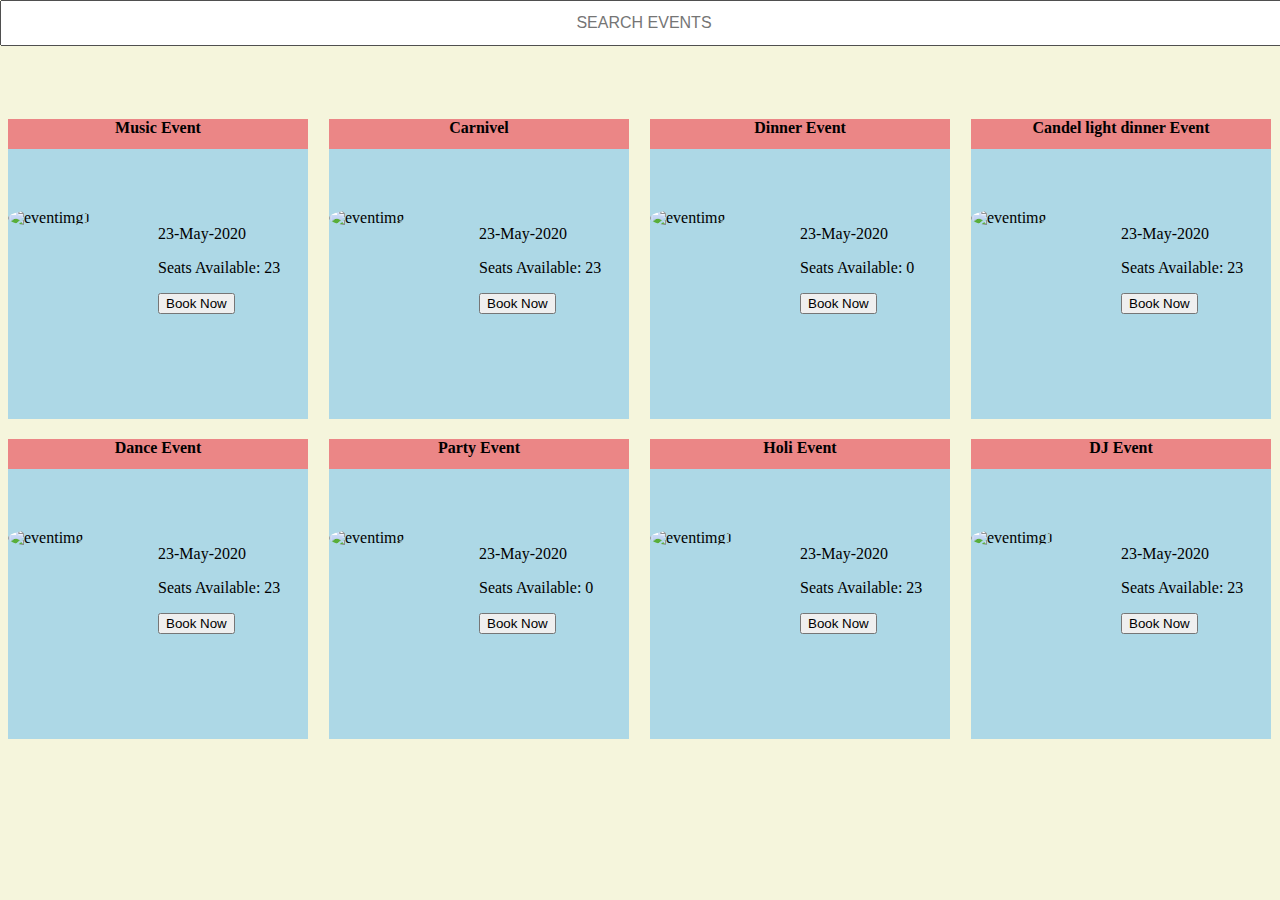
==== index.html @ ef8fa831 "first commit" ====
<!DOCTYPE html>
<html lang="en">
<head>
    <meta charset="UTF-8">
    <meta http-equiv="X-UA-Compatible" content="IE=edge">
    <meta name="viewport" content="width=device-width, initial-scale=1.0">
    <title>Events</title>
    <link rel="stylesheet" href="style.css">
</head>
<body>
    <div class="box">
        <input type="text" placeholder="SEARCH EVENTS" class="serach">
    </div>
    <br><br>
    <form action="update.html">
        <div class="parent">
            <div class="child1">
                <label for="text" class="event1">Music Event</label><br>
                <div class="condainer1">
                    <img src="/B43WDTamil/Tasks/events/images/event1.jpg" alt="eventimg1">
                </div>
                <div class="condainer2">
                    <p class="date">23-May-2020</p>
                    <p class="seats">Seats Available: 23</p>
                    <button type="submit">Book Now</button>
                </div>                
            </div>
            <div class="child2">
                <label for="text" class="event2">Carnivel</label><br>
                <div class="condainer1">
                    <img src="/B43WDTamil/Tasks/events/images/event2.png" alt="eventimg">
                </div>
                <div class="condainer2">
                    <p class="date">23-May-2020</p>
                    <p class="seats">Seats Available: 23</p>
                    <button type="submit">Book Now</button>
                </div>
            </div>
            <div class="child3">
                <label for="text" class="event3">Dinner Event</label><br>
                <div class="condainer1">
                    <img src="/B43WDTamil/Tasks/events/images/event3.jpg" alt="eventimg">
                </div>
                <div class="condainer2">
                    <p class="date">23-May-2020</p>
                    <p class="seats">Seats Available: 0</p>
                    <button type="submit">Book Now</button>
                </div>
            </div>
            <div class="child4">
                <label for="text" class="event4">Candel light dinner Event</label><br>
                <div class="condainer1">
                    <img src="/B43WDTamil/Tasks/events/images/event4.png" alt="eventimg">
                </div>
                <div class="condainer2">
                    <p class="date">23-May-2020</p>
                    <p class="seats">Seats Available: 23</p>
                    <button type="submit">Book Now</button>
                </div>
            </div>
            <div class="child5">
                <label for="text" class="event5">Dance Event</label><br>
                <div class="condainer1">
                    <img src="/B43WDTamil/Tasks/events/images/event5.jpg" alt="eventimg">
                </div>
                <div class="condainer2">
                    <p class="date">23-May-2020</p>
                    <p class="seats">Seats Available: 23</p>
                    <button type="submit">Book Now</button>
                </div>
            </div>
            <div class="child6">
                <label for="text" class="event6">Party Event</label><br>
                <div class="condainer1">
                    <img src="/B43WDTamil/Tasks/events/images/event6.jpeg" alt="eventimg">
                </div>
                <div class="condainer2">
                    <p class="date">23-May-2020</p>
                    <p class="seats">Seats Available: 0</p>
                    <button type="submit">Book Now</button>
                </div>
            </div>
            <div class="child7">
                <label for="text" class="event7">Holi Event</label><br>
                <div class="condainer1">
                    <img src="/B43WDTamil/Tasks/events/images/event7.jpg" alt="eventimg1">
                </div>
                <div class="condainer2">
                    <p class="date">23-May-2020</p>
                    <p class="seats">Seats Available: 23</p>
                    <button type="submit">Book Now</button>
                </div>
            </div>
            <div class="child8">
                <label for="text" class="event8">DJ Event</label><br>
                <div class="condainer1">
                    <img src="/B43WDTamil/Tasks/events/images/event8.webp" alt="eventimg1">
                </div>
                <div class="condainer2">
                    <p class="date">23-May-2020</p>
                    <p class="seats">Seats Available: 23</p>
                    <button type="submit">Book Now</button>
                </div>
            </div>
        </div>
    </form>
</body>
</html>
---- style.css ----
body{
    background-color: beige;
}
.parent{
    display: grid;
    position: relative;
    top: 75px;
    width:100%;
    gap: 20px;
    grid-template-columns: auto auto auto auto;
}
.serach{
    text-align: center;
    font-size: medium;
    width: 100%;
    height: 40px;
    position: absolute;
    top: 0%;
    left: 0%;
    color: black;
}
.child1,.child2,.child3,.child4,.child5,.child6,.child7,.child8{
    width: 300px;
    height: 300px;
}
.child1{
    display: flex;
    flex-wrap: wrap;
    background-color: lightblue;
}
img{
    border-radius: 50%;
    width: 75%;
    height: 100%;
}
.event1{
    width: 300px;
    height: 30px;
    background-color: rgb(235, 134, 134);
    text-align: center;
    font-weight: bold;
}
.condainer1,.condainer2{
    width: 150px;
    height: 150px;
}
.child2{
    display: flex;
    flex-wrap: wrap;
    background-color: lightblue;
}
.event2{
    width: 300px;
    height: 30px;
    background-color: rgb(235, 134, 134);
    text-align: center;
    font-weight: bold;
}
.child3{
    display: flex;
    flex-wrap: wrap;
    background-color: lightblue;
}
.event3{
    width: 300px;
    height: 30px;
    background-color: rgb(235, 134, 134);
    text-align: center;
    font-weight: bold;
}
.child4{
    display: flex;
    flex-wrap: wrap;
    background-color: lightblue;
}
.event4{
    width: 300px;
    height: 30px;
    background-color: rgb(235, 134, 134);
    text-align: center;
    font-weight: bold;
}
.child5{
    display: flex;
    flex-wrap: wrap;
    background-color: lightblue;
}
.event5{
    width: 300px;
    height: 30px;
    background-color: rgb(235, 134, 134);
    text-align: center;
    font-weight: bold;
}
.child6{
    display: flex;
    flex-wrap: wrap;
    background-color: lightblue;
}
.event6{
    width: 300px;
    height: 30px;
    background-color: rgb(235, 134, 134);
    text-align: center;
    font-weight: bold;
}
.child7{
    display: flex;
    flex-wrap: wrap;
    background-color: lightblue;
}
.event7{
    width: 300px;
    height: 30px;
    background-color: rgb(235, 134, 134);
    text-align: center;
    font-weight: bold;
}
.child8{
    display: flex;
    flex-wrap: wrap;
    background-color: lightblue;
}
.event8{
    width: 300px;
    height: 30px;
    background-color: rgb(235, 134, 134);
    text-align: center;
    font-weight: bold;
}
/* Event booking page */
body{
    display: block;
}
.nameofevent{
text-align: center;
background-color: lightpink;
width: 100%;
height: 50px;
position: absolute;
top: 0%;
left: 0%;
}
.seat{
text-align: center;
width: 100%;
height: 50px;
position: absolute;
top: 60px;
left: 0%;
}
.detailsBox{
display: grid;
grid-template-columns: 50% 50%;
width: 1200px;
height: 400px;
position: absolute;
top: 150px;
}
/* .imgofevent{
width: 600px;
height: 400px;
} */
.persondetail{
width: 300px;
height: 400px;
display: flex;
flex-direction: column;
}

.homebtn{
width: 50px;
height: 40px;
position: absolute;
top: 80px;
left: 50px;
}
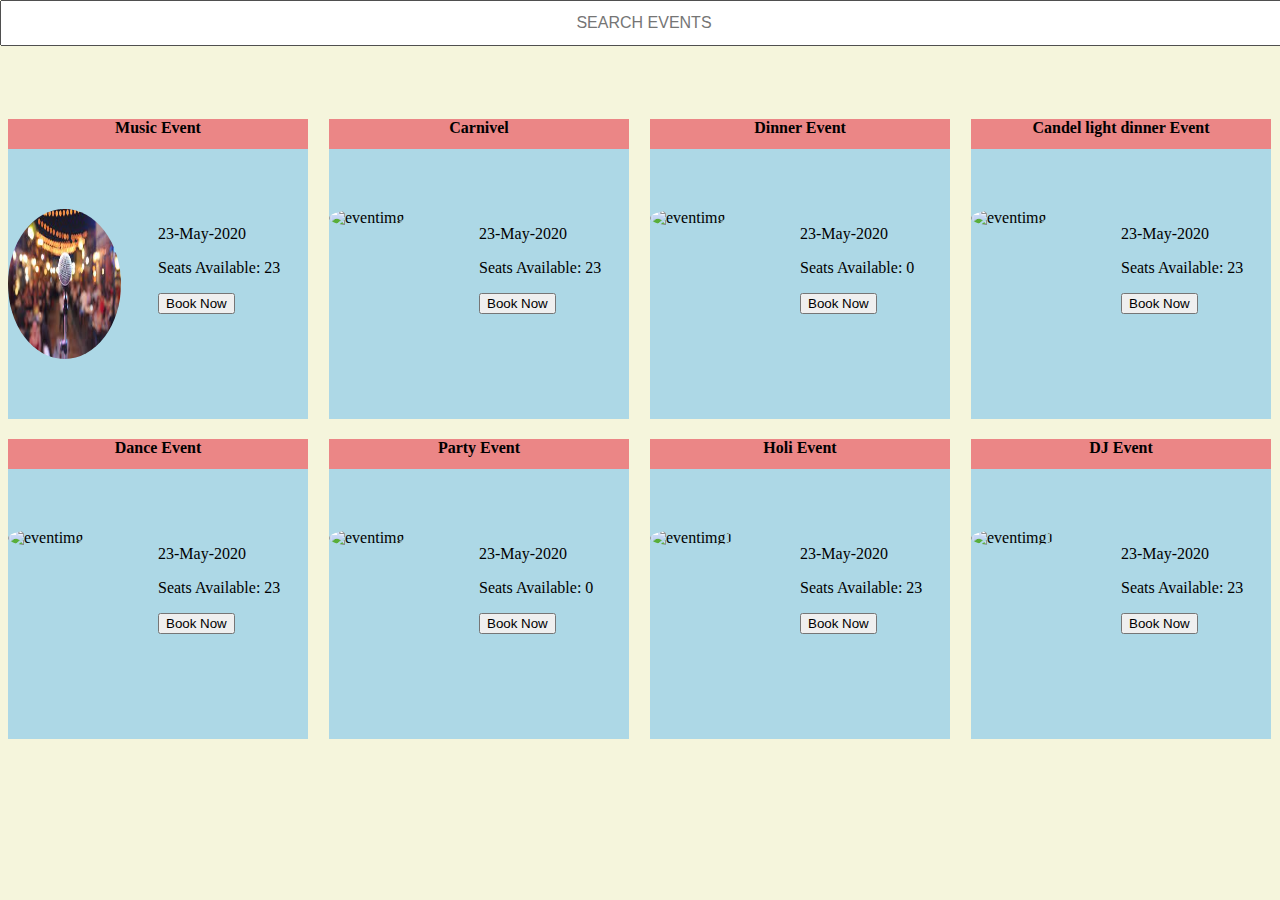
==== commit 91234de2: "Update index.html" ====
--- a/index.html
+++ b/index.html
@@ -17,7 +17,7 @@
             <div class="child1">
                 <label for="text" class="event1">Music Event</label><br>
                 <div class="condainer1">
-                    <img src="/B43WDTamil/Tasks/events/images/event1.jpg" alt="eventimg1">
+                    <img src="/images/event1.jpg" alt="eventimg1">
                 </div>
                 <div class="condainer2">
                     <p class="date">23-May-2020</p>
@@ -105,4 +105,4 @@
         </div>
     </form>
 </body>
-</html>+</html>
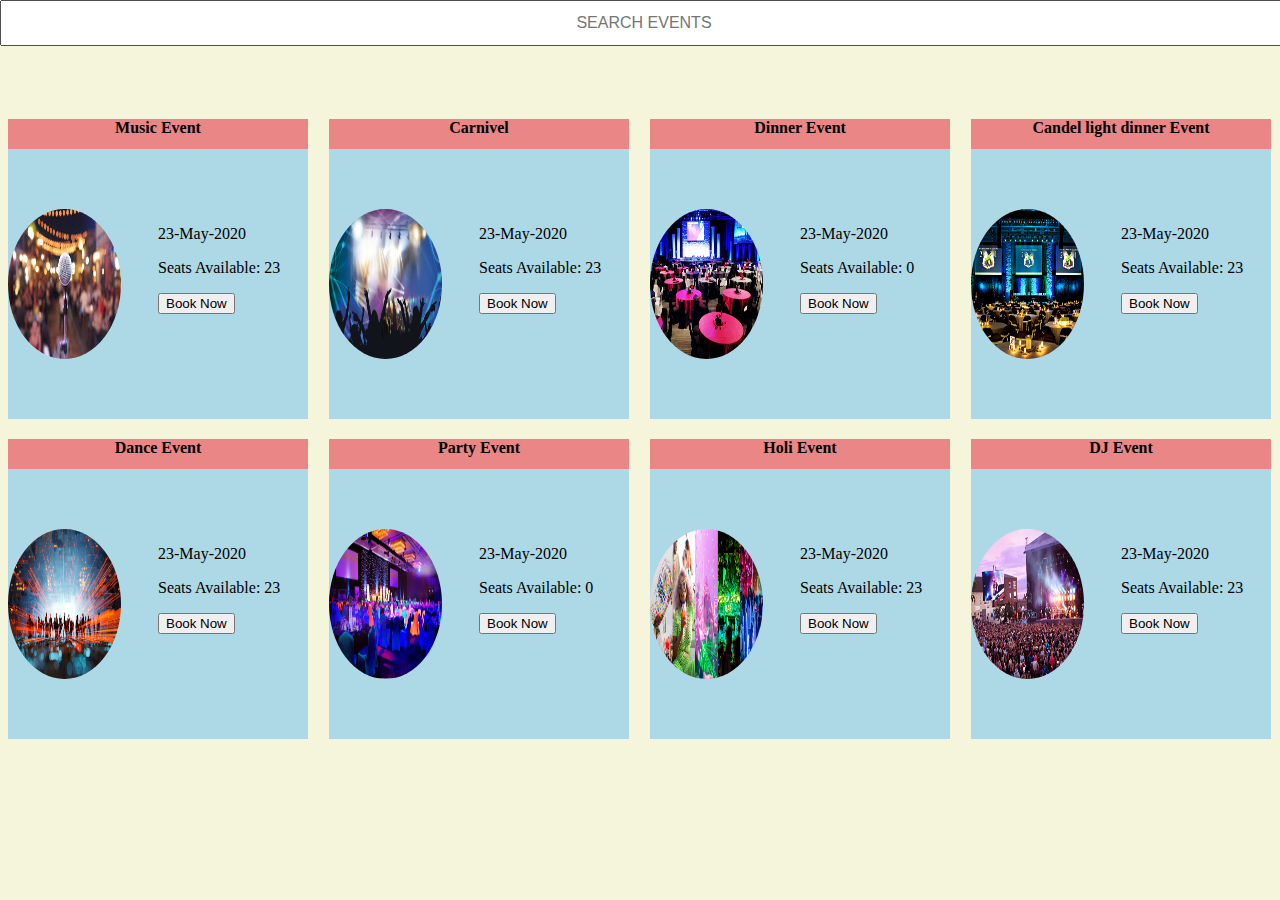
==== commit 268d5885: "Update index.html" ====
--- a/index.html
+++ b/index.html
@@ -28,7 +28,7 @@
             <div class="child2">
                 <label for="text" class="event2">Carnivel</label><br>
                 <div class="condainer1">
-                    <img src="/B43WDTamil/Tasks/events/images/event2.png" alt="eventimg">
+                    <img src="/images/event2.png" alt="eventimg">
                 </div>
                 <div class="condainer2">
                     <p class="date">23-May-2020</p>
@@ -39,7 +39,7 @@
             <div class="child3">
                 <label for="text" class="event3">Dinner Event</label><br>
                 <div class="condainer1">
-                    <img src="/B43WDTamil/Tasks/events/images/event3.jpg" alt="eventimg">
+                    <img src="/images/event3.jpg" alt="eventimg">
                 </div>
                 <div class="condainer2">
                     <p class="date">23-May-2020</p>
@@ -50,7 +50,7 @@
             <div class="child4">
                 <label for="text" class="event4">Candel light dinner Event</label><br>
                 <div class="condainer1">
-                    <img src="/B43WDTamil/Tasks/events/images/event4.png" alt="eventimg">
+                    <img src="/images/event4.png" alt="eventimg">
                 </div>
                 <div class="condainer2">
                     <p class="date">23-May-2020</p>
@@ -61,7 +61,7 @@
             <div class="child5">
                 <label for="text" class="event5">Dance Event</label><br>
                 <div class="condainer1">
-                    <img src="/B43WDTamil/Tasks/events/images/event5.jpg" alt="eventimg">
+                    <img src="/images/event5.jpg" alt="eventimg">
                 </div>
                 <div class="condainer2">
                     <p class="date">23-May-2020</p>
@@ -72,7 +72,7 @@
             <div class="child6">
                 <label for="text" class="event6">Party Event</label><br>
                 <div class="condainer1">
-                    <img src="/B43WDTamil/Tasks/events/images/event6.jpeg" alt="eventimg">
+                    <img src="/images/event6.jpeg" alt="eventimg">
                 </div>
                 <div class="condainer2">
                     <p class="date">23-May-2020</p>
@@ -83,7 +83,7 @@
             <div class="child7">
                 <label for="text" class="event7">Holi Event</label><br>
                 <div class="condainer1">
-                    <img src="/B43WDTamil/Tasks/events/images/event7.jpg" alt="eventimg1">
+                    <img src="/images/event7.jpg" alt="eventimg1">
                 </div>
                 <div class="condainer2">
                     <p class="date">23-May-2020</p>
@@ -94,7 +94,7 @@
             <div class="child8">
                 <label for="text" class="event8">DJ Event</label><br>
                 <div class="condainer1">
-                    <img src="/B43WDTamil/Tasks/events/images/event8.webp" alt="eventimg1">
+                    <img src="/images/event8.webp" alt="eventimg1">
                 </div>
                 <div class="condainer2">
                     <p class="date">23-May-2020</p>
